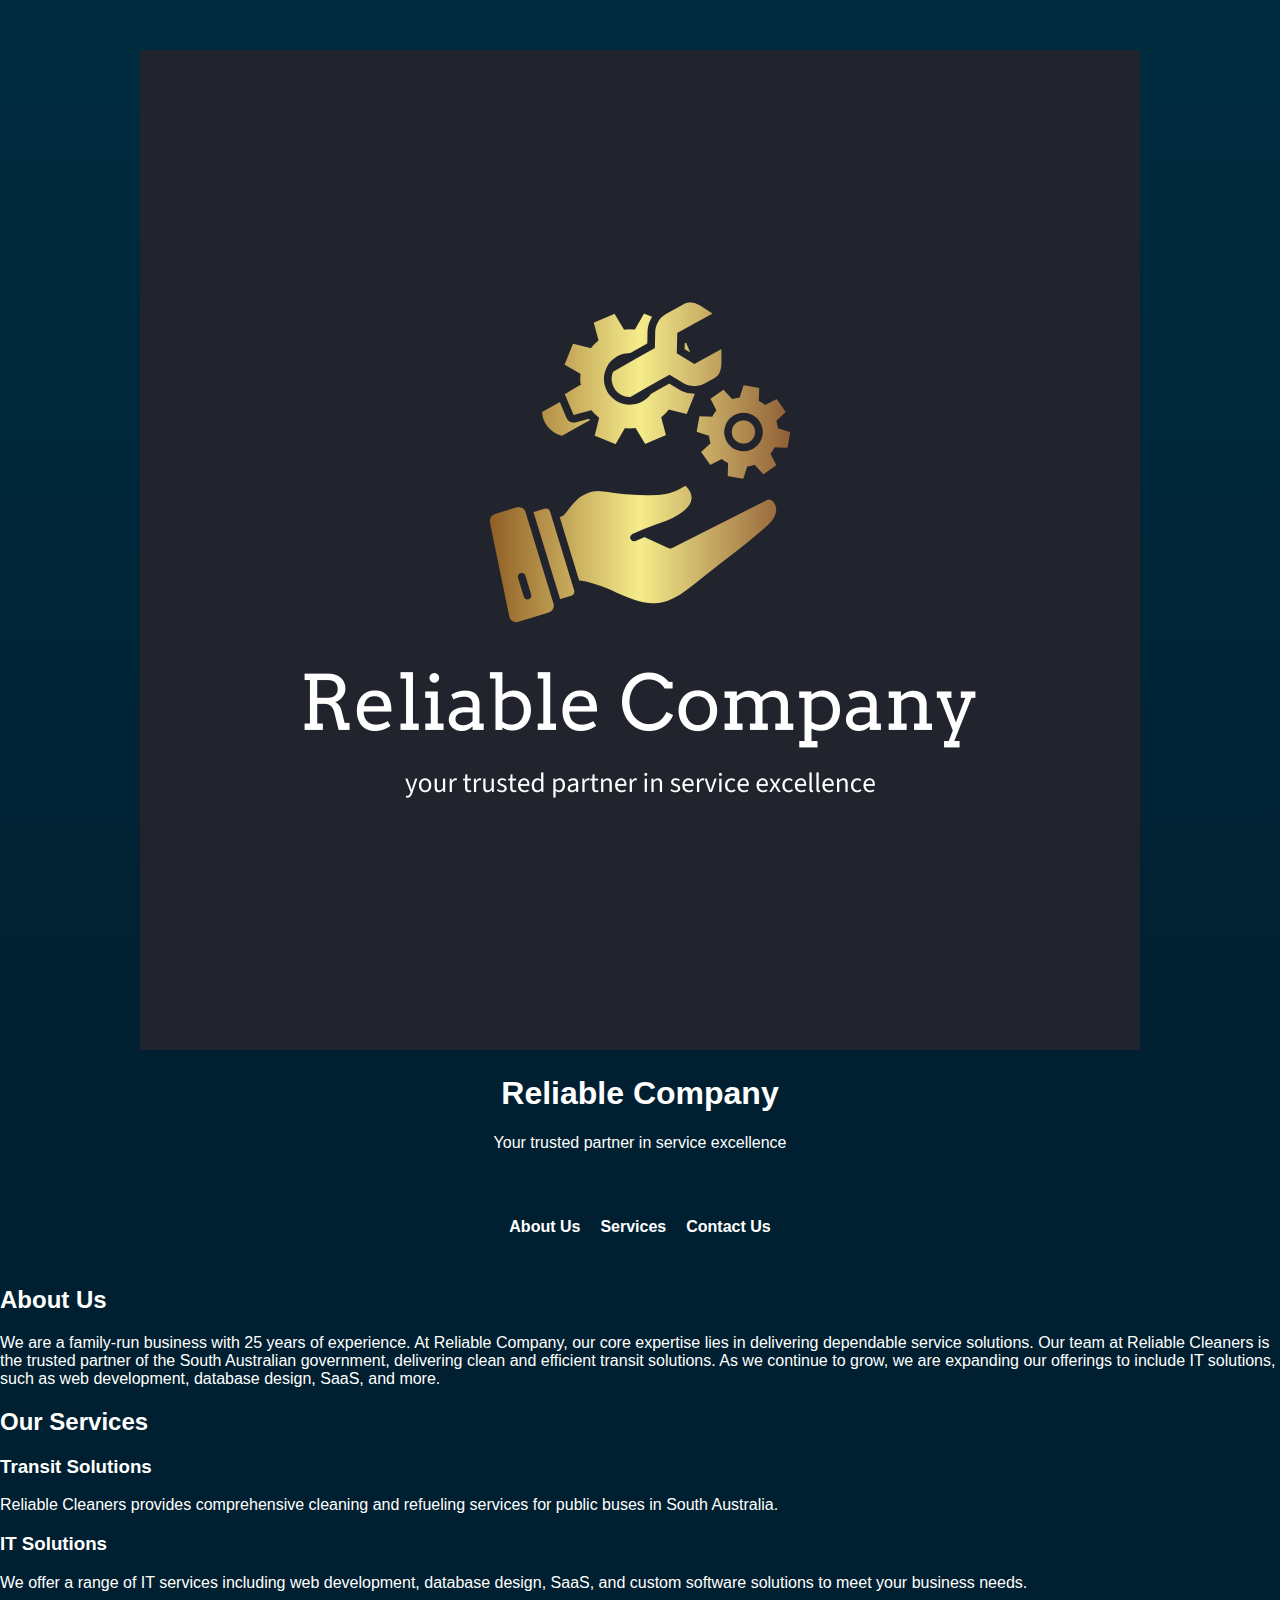
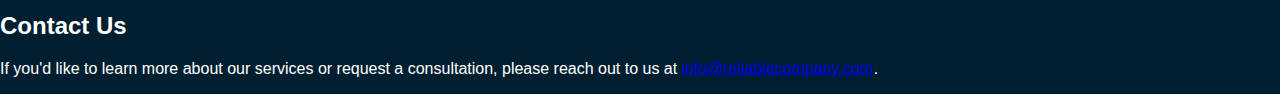
==== index.html @ d59d7393 "Initial commit" ====
<!DOCTYPE html>
<html lang="en">
<head>
    <meta charset="UTF-8">
    <meta name="viewport" content="width=device-width, initial-scale=1.0">
    <title>Reliable Company</title>
    <link rel="stylesheet" href="style.css">
</head>
<body>
    <header>
        <div class="container">
            <img src="assets/logo.png" alt="Reliable Company Logo" class="logo">
            <h1>Reliable Company</h1>
            <p>Your trusted partner in service excellence</p>
        </div>
    </header>

    <nav>
        <ul>
            <li><a href="#about">About Us</a></li>
            <li><a href="#services">Services</a></li>
            <li><a href="#contact">Contact Us</a></li>
        </ul>
    </nav>

    <section id="about" class="container">
        <h2>About Us</h2>
        <p>We are a family-run business with 25 years of experience. At Reliable Company, our core expertise lies in delivering dependable service solutions. Our team at Reliable Cleaners is the trusted partner of the South Australian government, delivering clean and efficient transit solutions. As we continue to grow, we are expanding our offerings to include IT solutions, such as web development, database design, SaaS, and more.</p>
    </section>

    <section id="services" class="container">
        <h2>Our Services</h2>
        <div class="service">
            <h3>Transit Solutions</h3>
            <p>Reliable Cleaners provides comprehensive cleaning and refueling services for public buses in South Australia.</p>
        </div>
        <div class="service">
            <h3>IT Solutions</h3>
            <p>We offer a range of IT services including web development, database design, SaaS, and custom software solutions to meet your business needs.</p>
        </div>
    </section>

    <footer id="contact" class="container">
        <h2>Contact Us</h2>
        <p>If you'd like to learn more about our services or request a consultation, please reach out to us at <a href="mailto:info@reliablecompany.com">info@reliablecompany.com</a>.</p>
    </footer>

    <script src="script.js"></script>
</body>
</html>
---- style.css ----
/* General Styles */
body {
    font-family: Arial, sans-serif;
    margin: 0;
    padding: 0;
    background-color: #001F30;
    color: #ffffff;
}

header {
    text-align: center;
    padding: 50px 0;
    background: linear-gradient(to bottom, #002B3F, #001F30);
    min-height: 100vh;
    display: flex;
    flex-direction: column;
    justify-content: center;
    align-items: center;
}

/* Navigation Styles */
nav ul {
    list-style: none;
    padding: 0;
    margin: 0;
    display: flex;
    justify-content: center;
    gap: 20px;
    margin-bottom: 50px;
}

nav ul li {
    display: inline;
}

nav ul li a {
    text-decoration: none;
    color: #ffffff;
    font-weight: bold;
}

nav ul li.contact-info {
    margin-left: auto;
}

/* Hero Section */
.hero {
    max-width: 600px;
    text-align: center;
}

.hero .logo {
    width: 150px;
    margin-bottom: 20px;
}

.hero h1 {
    font-size: 2.5em;
    margin-bottom: 10px;
}

.hero .subtext {
    font-size: 1.2em;
    margin-bottom: 20px;
    color: #A7C7E7;
}

.cta-button {
    display: inline-block;
    padding: 15px 30px;
    background-color: #006D91;
    color: #ffffff;
    text-decoration: none;
    font-weight: bold;
    border-radius: 30px;
    transition: background-color 0.3s;
}

.cta-button:hover {
    background-color: #005478;
}
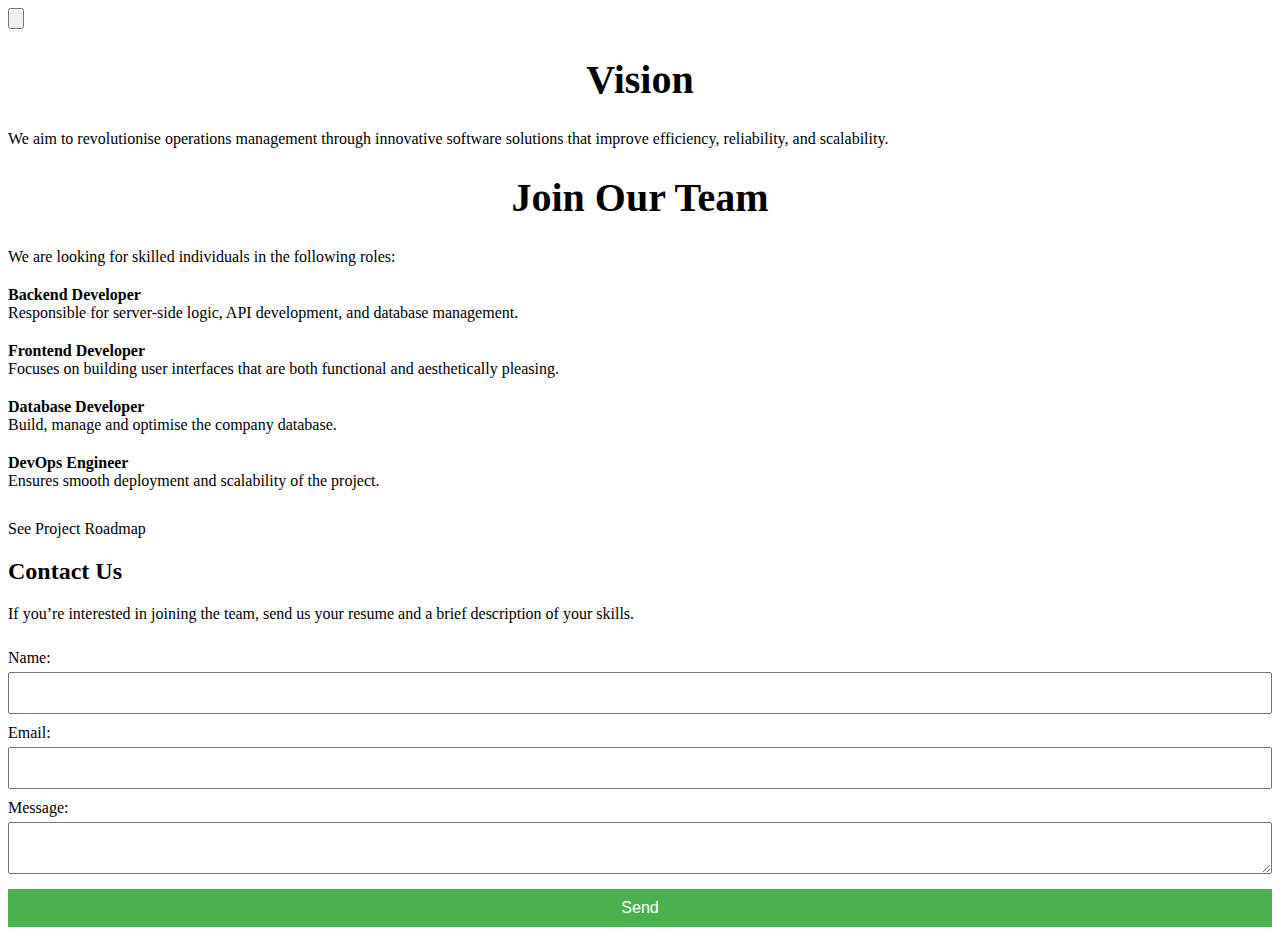
==== commit 2b009762: "Move or rename files to ensure index.html is used" ====
--- a/index.html
+++ b/index.html
@@ -1,50 +1,520 @@
 <!DOCTYPE html>
-<html lang="en">
+<html lang="en" dir="ltr">
+
 <head>
-    <meta charset="UTF-8">
-    <meta name="viewport" content="width=device-width, initial-scale=1.0">
-    <title>Reliable Company</title>
-    <link rel="stylesheet" href="style.css">
+    <meta charset="utf-8">
+    <title>Apply to Join our Team</title>
+
+    <link as="font" rel="preload" href="https://fonts.cmsfly.com/css?family=Roboto+Regular:400&amp;display=swap">
+    <link rel="stylesheet" href="https://fonts.cmsfly.com/css?family=Roboto+Regular:400&amp;display=swap">
+    <link rel="stylesheet" href="https://cdn.dorik.com/647599c57a35f100113e7750/css/index.css?v=1685428755823">
+    <link rel="stylesheet" href="https://assets.dorik.io/shared/aos.css">
+
+    <style>
+        @media screen and (max-width: 750px) and (min-width: 700px) {
+            .container {
+                width: 680px;
+            }
+
+          
+        }
+
+        .job-role {
+            margin-bottom: 20px;
+        }
+
+        .job-role-title {
+            font-weight: bold;
+        }
+
+        form {
+            display: flex;
+            flex-direction: column;
+        }
+
+        form label {
+            margin-top: 10px;
+        }
+
+        form input,
+        form textarea,
+        form button {
+            margin-top: 5px;
+            padding: 10px;
+            font-size: 1em;
+        }
+
+        form button {
+            background-color: #4CAF50;
+            color: white;
+            border: none;
+            cursor: pointer;
+            margin-top: 15px;
+        }
+
+        form button:hover {
+            background-color: #45a049;
+        }
+
+        @media screen and (max-width: 600px) {
+            form {
+                padding: 10px;
+            }
+
+            form input,
+            form textarea,
+            form button {
+                font-size: 0.9em;
+                padding: 8px;
+            }
+        }
+
+        /* Roadmap Section Styles */
+        #roadmap {
+            display: none;
+            margin-top: 40px;
+            
+        }
+
+        #roadmap h2 {
+            margin-bottom: 20px;
+           
+        }
+
+        #roadmap ol {
+            list-style: decimal inside;
+            padding-left: 0;
+        }
+
+        #roadmap li {
+            margin-bottom: 15px;
+            font-weight: 500;
+        }
+    </style>
 </head>
-<body>
-    <header>
-        <div class="container">
-            <img src="assets/logo.png" alt="Reliable Company Logo" class="logo">
-            <h1>Reliable Company</h1>
-            <p>Your trusted partner in service excellence</p>
+
+<body data-aos-easing="ease" data-aos-duration="400" data-aos-delay="0">
+    <section class="dorik-section dorik-section-s2rdbmg1 aos-init aos-animate" data-aos="fade-up" data-aos-delay="100" data-aos-duration="700">
+        <div class="">
+            <div class="container symbol--oc8qavsv-wrapper aos-init aos-animate" data-aos="fade" data-aos-duration="100">
+                <div class="symbol--oc8qavsv dorik-row-46jdtn0g flex">
+                    <div class="col-lg-1/1">
+                        <div class="column-inner dorik-column-0rwclh4a 1/1">
+                            <div class="dorik-navbar--wrapper dorik-nav-1nn8ny6h-wrapper">
+                                <div class="dorik-navbar dorik-nav-1nn8ny6h">
+                                    <div class="dorik-navbar--brand">
+                                        
+                                    </div>
+
+                                    <button aria-label="Navbar Toggle" class="dorik-navbar--toggle" data-target="#dorikNavbarCollapse">
+                                        <svg aria-hidden="true" focusable="false" data-prefix="fas" data-icon="bars" class="svg-inline--fa fa-bars fa-fw" role="img" xmlns="http://www.w3.org/2000/svg" viewBox="0 0 448 512">
+                                            <path fill="currentColor" d="M0 96C0 78.3 14.3 64 32 64H416c17.7 0 32 14.3 32 32s-14.3 32-32 32H32C14.3 128 0 113.7 0 96zM0 256c0-17.7 14.3-32 32-32H416c17.7 0 32 14.3 32 32s-14.3 32-32 32H32c-17.7 0-32-14.3-32-32zM448 416c0 17.7-14.3 32-32 32H32c-17.7 0-32-14.3-32-32s14.3-32 32-32H416c17.7 0 32 14.3 32 32z"></path>
+                                        </svg>
+                                    </button>
+                                    <div class="dorik-navbar--collapse collapse" id="dorikNavbarCollapse">
+                                        <div class="dorik-navbar--navs">
+                                            <ul class="dorik-nav--links normalize">
+                                               
+                                            </ul>
+                                            <ul class="dorik-nav--btns normalize">
+                                               
+                                            </ul>
+                                        </div>
+                                    </div>
+                                </div>
+                            </div>
+                        </div>
+                    </div>
+                </div>
+            </div>
         </div>
-    </header>
-
-    <nav>
-        <ul>
-            <li><a href="#about">About Us</a></li>
-            <li><a href="#services">Services</a></li>
-            <li><a href="#contact">Contact Us</a></li>
-        </ul>
-    </nav>
-
-    <section id="about" class="container">
-        <h2>About Us</h2>
-        <p>We are a family-run business with 25 years of experience. At Reliable Company, our core expertise lies in delivering dependable service solutions. Our team at Reliable Cleaners is the trusted partner of the South Australian government, delivering clean and efficient transit solutions. As we continue to grow, we are expanding our offerings to include IT solutions, such as web development, database design, SaaS, and more.</p>
-    </section>
-
-    <section id="services" class="container">
-        <h2>Our Services</h2>
-        <div class="service">
-            <h3>Transit Solutions</h3>
-            <p>Reliable Cleaners provides comprehensive cleaning and refueling services for public buses in South Australia.</p>
+
+        <!-- Main Section -->
+        <div class="">
+            <div class="container dorik-row-bljm3ot8-wrapper aos-init aos-animate" data-aos="fade-up" data-aos-delay="100" data-aos-duration="500">
+                <div class="dorik-row-bljm3ot8 flex">
+                    <div class="col-lg-3/4 col-md-7/8">
+                        <div class="column-inner dorik-column-miof19lq 3/4">
+                            <div class="dorik-iconText-hjkv3ezm-wrapper">
+                                <div class="dorik-iconText-hjkv3ezm">
+                                    <span>
+                                   
+                                            </svg>
+                                        </span>
+                                    </span>
+                                </div>
+                            </div>
+                            <div class="dorik-wrapper dorik-heading-pk31x295-wrapper">
+                                <h1 class="dorik-heading dorik-heading-pk31x295">
+                                    <span>Vision</span>
+                                </h1>
+                                <style>
+                                    .dorik-heading-pk31x295 {
+                                        font-size: 2.5em; /* Adjust to fit the text on one line */
+                                        text-align: center;
+                                        white-space: nowrap; /* Ensure the text doesn't wrap */
+                                    }
+                                </style>
+                            </div>
+                            <div class="dorik-text dorik-text-xn44adjw">
+                                <p>We aim to revolutionise operations management through innovative software solutions that improve efficiency, reliability, and scalability.</p>
+                            </div>
+                           
+                        </div>
+                    </div>
+                </div>
+            </div>
         </div>
-        <div class="service">
-            <h3>IT Solutions</h3>
-            <p>We offer a range of IT services including web development, database design, SaaS, and custom software solutions to meet your business needs.</p>
-        </div>
-    </section>
-
-    <footer id="contact" class="container">
-        <h2>Contact Us</h2>
-        <p>If you'd like to learn more about our services or request a consultation, please reach out to us at <a href="mailto:info@reliablecompany.com">info@reliablecompany.com</a>.</p>
-    </footer>
-
-    <script src="script.js"></script>
+
+        <!-- Features Section -->
+        <section class="dorik-section dorik-section-xj9nw3rv" id="features">
+            <div class="">
+                <div class="container dorik-row-jh3gev2c-wrapper aos-init" data-aos="fade-up" data-aos-delay="100">
+                    <div class="dorik-row-jh3gev2c flex">
+                        <div class="col-lg-1/3">
+                            <div class="column-inner dorik-column-258aedrb 1/3">
+                                <div class="dorik-wrapper dorik-heading-pc4oqt1g-wrapper">
+                                    <h2 class="dorik-heading dorik-heading-pc4oqt1g"></h2>
+                                </div>
+                                <div class="dorik-wrapper dorik-heading-5l1nlhxn-wrapper">
+                                    <h1 class="dorik-heading dorik-heading-pk31x295">
+                                        <span>Join Our Team</span>
+                                    </h1>
+                                    
+                                    <style>
+                                        .dorik-heading-5l1nlhxn {
+                                            font-size: 2em; /* Adjust to fit the text on one line */
+                                            text-align: center;
+                                            white-space: nowrap; /* Ensure the text doesn't wrap */
+                                        }
+                                    </style>
+                                </div>
+                            </div>
+                        </div>
+                        <div class="col-lg-3/4">
+                            <div class="column-inner dorik-column-koawcbhc 3/4">
+                                <div class="dorik-text dorik-text-kp01224n">
+                                    <p style="margin-bottom: 20px;">We are looking for skilled individuals in the following roles:</p>
+
+                                    <div class="job-role">
+                                        <div class="job-role-title">Backend Developer</div>
+                                        <div class="job-role-description">Responsible for server-side logic, API development, and database management.</div>
+                                    </div>
+                                    <div class="job-role">
+                                        <div class="job-role-title">Frontend Developer</div>
+                                        <div class="job-role-description">Focuses on building user interfaces that are both functional and aesthetically pleasing.</div>
+                                    </div>
+                                    <div class="job-role">
+                                        <div class="job-role-title">Database Developer</div>
+                                        <div class="job-role-description">Build, manage and optimise the company database.</div>
+                                    </div>
+                                    <div class="job-role">
+                                        <div class="job-role-title">DevOps Engineer</div>
+                                        <div class="job-role-description">Ensures smooth deployment and scalability of the project.</div>
+                                    </div>
+                                    <div class="dorik-button-n4w0gelw-wrapper el-ib" style="margin-top: 30px;">
+                                        <p class="dorik-btn dorik-button-n4w0gelw" href="javascript:void(0);">See Project Roadmap</p>
+                                    </div>
+                                </div>
+                                </div>
+                            </div>
+                        </div>
+                    </div>
+                </div>
+            </div>
+        </section>
+
+        <!-- Roadmap Section -->
+        <section id="roadmap">
+            <div class="container">
+                <h2>Project Roadmap</h2>
+                <ol>
+                    <li>
+                        <strong><a href="javascript:void(0);" onclick="toggleDropdown('requirementsDropdown');">Define Requirements</a></strong>
+                        <div id="requirementsDropdown" style="display: none; margin-top: 10px;">
+                            <h3>Identify Key Features</h3>
+                            <ul>
+                                <li>
+                                    <strong>Bus Tracking</strong>
+                                    <p>Description: Track which buses have been cleaned and refuelled. This includes logging bus numbers, times, and services performed.</p>
+                                    <p>Key Functions:</p>
+                                    <ul>
+                                        <li>Input and store bus numbers as they enter the depot.</li>
+                                        <li>Log cleaning/refuelling tasks with timestamps.</li>
+                                        <li>Track the completion status of each bus.</li>
+                                    </ul>
+                                </li>
+                                <li>
+                                    <strong>Invoicing System</strong>
+                                    <p>Description: Automate the generation of invoices based on completed services (e.g., number of buses cleaned/refueled) at the end of each week.</p>
+                                    <p>Key Functions:</p>
+                                    <ul>
+                                        <li>Calculate total income based on services provided.</li>
+                                        <li>Generate and format invoices (PDF or email).</li>
+                                        <li>Maintain records of invoices sent and payments received.</li>
+                                    </ul>
+                                </li>
+                                <!-- Add other sections similarly -->
+                            </ul>
+                        </div>
+                    </li>
+                    <li>
+                        <strong><a href="javascript:void(0);" onclick="toggleDropdown('architectureDropdown');">Plan the Architecture</a></strong>
+                        <div id="architectureDropdown" style="display: none; margin-top: 10px;">
+                            <h3>Choose the Tech Stack</h3>
+                            <ul>
+                                <li>
+                                    <strong>Frontend</strong>
+                                    <p>Technology: React.js</p>
+                                    <p><strong>Reasoning:</strong> React.js is a powerful and popular JavaScript library for building user interfaces, especially single-page applications. React makes it easier to create interactive UIs by breaking them down into reusable components.</p>
+                                    <p><strong>Additional Tools:</strong></p>
+                                    <ul>
+                                        <li>CSS Framework: Tailwind CSS or Bootstrap for responsive and modern UI design.</li>
+                                        
+                                    </ul>
+                                </li>
+                                <li>
+                                    <strong>Backend</strong>
+                                    <p>Technology: Django (Python)</p>
+                                    <p><strong>Reasoning:</strong> Django is a high-level Python web framework that encourages rapid development and clean, pragmatic design.  It includes a lot of built-in features that make it easier to set up the server, handle user accounts and manage the data.</p>
+                                    <p><strong>Alternative:</strong> Flask (Python) if a more lightweight framework is preferred, though Django's built-in features make it more suitable for this project.</p>
+                                    <p><strong>Additional Tools:</strong></p>
+                                    <ul>
+                                        <li>REST API: Django REST Framework (DRF) for building robust and scalable APIs.</li>
+                                        <li>Authentication: JWT (JSON Web Tokens) for secure user authentication.</li>
+                                    </ul>
+                                </li>
+                                <li>
+                                    <strong>Database</strong>
+                                    <p>Technology: PostgreSQL</p>
+                                    <p><strong>Reasoning:</strong> PostgreSQL is a powerful, open-source relational database system known for its reliability, robustness, and performance. It supports advanced data types and indexing, making it suitable for handling complex queries and large datasets.</p>
+                                    <p><strong>Database ORM:</strong> Django's built-in ORM will be used for interacting with the database, allowing for easy database management through Python code.</p>
+                                </li>
+                            </ul>
+                        </div>
+                    </li>
+              
+                    <li><strong>Set Up Development Environment:</strong> Install development tools, create repositories, and initialize project structures.</li>
+                    <li><strong>Develop the MVP:</strong> Focus on core features, develop iteratively, and incorporate early user feedback.</li>
+                    <li><strong>Backend & Database:</strong> Build APIs, implement the database, and ensure security with user authentication.</li>
+                    <li><strong>Frontend Development:</strong> Design the UI, integrate with backend APIs, and ensure responsiveness across devices.</li>
+                   
+                    <li><strong>Deployment:</strong> Choose a hosting platform, set up CI/CD, and launch the MVP for real-world use.</li>
+                    <li><strong>Feedback & Iteration:</strong> Monitor usage, gather feedback, and plan for future updates and improvements.</li>
+                   
+                    <li><strong>Future Planning:</strong> Scale and customise the system based on client needs, and explore new features like API integrations and mobile apps.</li>
+                </ol>
+            </div>
+        </section>
+
+        <!-- Contact Us Section -->
+        <section id="contact">
+            <div class="container">
+                <h2>Contact Us</h2>
+                <p>If you’re interested in joining the team, send us your resume and a brief description of your skills.</p>
+                <form>
+                    <label for="name">Name:</label>
+                    <input type="text" id="name" name="name" required>
+                    <label for="email">Email:</label>
+                    <input type="email" id="email" name="email" required>
+                    <label for="message">Message:</label>
+                    <textarea id="message" name="message" required></textarea>
+                    <button type="submit">Send</button>
+                </form>
+            </div>
+        </section>
+
+        <script>
+            window.DORIK_PROJECT_ID = "647599c57a35f100113e7750";
+        </script>
+
+<script>
+    function toggleDropdown(id) {
+        var dropdown = document.getElementById(id);
+        if (dropdown.style.display === "none") {
+            dropdown.style.display = "block";
+        } else {
+            dropdown.style.display = "none";
+        }
+    }
+</script>
+
+        <script>
+            (function popupButton() {
+                const popupLinks = document.querySelectorAll(`.popup-btn`);
+                popupLinks.forEach(element => {
+                    let popupId = element.getAttribute('href');
+                    popupId = popupId.startsWith('#') ? popupId.substring(1) : popupId;
+                    element.addEventListener('click', () => {
+                        if (!popupId) return;
+                        let popupRow = document.getElementById(popupId);
+                        let closeBtn = document.querySelector(`.close-btn-${popupId}`);
+                        let popupOverlayEl = popupRow?.parentElement;
+                        popupOverlayEl?.classList.add(`row-${popupId}-overlay`);
+                        popupRow?.classList.add(`modal-${popupId}-visible`);
+                        closeBtn?.classList.add('btn-visible');
+                    });
+                });
+            })();
+        </script>
+        <script>
+            (function renderPopupModal({ exitIntentPopup = {}, onloadPopup = {}, EXIT_INTENT, ONLOAD }) {
+                const modalVisibility = popupId => {
+                    let popupRow = document.getElementById(popupId);
+                    let closeBtn = document.querySelector(`.close-btn-${popupId}`);
+                    let popupOverlayEl = popupRow?.parentElement;
+                    popupOverlayEl?.classList.add(`row-${popupId}-overlay`);
+                    popupRow?.classList.add(`modal-${popupId}-visible`);
+                    closeBtn?.classList.add('btn-visible');
+                };
+
+                document.addEventListener('mouseleave', () => {
+                    let interactiveModal = localStorage.getItem(`${EXIT_INTENT}-${exitIntentPopup.id}-${exitIntentPopup.suffixId}`);
+                    if (exitIntentPopup.id && !interactiveModal) {
+                        modalVisibility(exitIntentPopup.id);
+                    }
+                });
+
+                window.addEventListener('load', () => {
+                    let onloadModal = localStorage.getItem(`${ONLOAD}-${onloadPopup.id}-${onloadPopup.suffixId}`);
+                    if (onloadPopup.id && !onloadModal) {
+                        modalVisibility(onloadPopup.id);
+                    }
+                });
+            })({
+                EXIT_INTENT: "EXIT_INTENT",
+                ONLOAD: "ONLOAD",
+                exitIntentPopup: undefined,
+                onloadPopup: undefined
+            });
+        </script>
+        <script src="https://cdn.dorik.com/common/jquery-3.5.1.min.js"></script>
+        <script src="https://assets.dorik.io/shared/aos.js"></script>
+        <script type="text/javascript">
+            ; (function () {
+                var navbar = $(".dorik-nav-1nn8ny6h");
+                var navbarCollapse = $(".dorik-navbar--collapse");
+                (function ($, navbar, navbarCollapse) {
+                    $(document).on("click", "a", function (e) {
+                        var a = event.target.closest("a");
+                        var hash = a.hash;
+                        var stickyNav = $(".sticky-nav");
+                        if (hash) {
+                            var baseHref = a.href.match(/(^https?:.+)#/);
+                            var baseURI = a.baseURI.match(/(^https?:.+)#?/);
+                            baseHref = baseHref && baseHref[1];
+                            baseURI = baseURI && baseURI.includes(baseHref);
+                            if (baseHref && baseURI && baseURI.includes(baseHref)) {
+                                e.preventDefault();
+                                const section = $(hash).offset();
+                                if (!section) return;
+                                var collapsedHeight = navbarCollapse[0]?.clientHeight || 0;
+                                var navbarHeight = navbar[0].clientHeight - collapsedHeight;
+                                var scrollTop = section.top;
+                                if (stickyNav.length) {
+                                    scrollTop = scrollTop - navbarHeight;
+                                } else {
+                                    scrollTop = scrollTop - collapsedHeight;
+                                }
+                                var options = {
+                                    easing: "linear",
+                                };
+                                $("html, body").animate({
+                                    scrollTop: scrollTop,
+                                }, options);
+                            }
+                        }
+                    });
+                })($, navbar, navbarCollapse);
+            })();
+
+            ; (function () {
+                var navbar = document.querySelector(".dorik-nav-1nn8ny6h");
+                (function toggleNav(el) {
+                    const toggleBtn = el.querySelector(".dorik-navbar--toggle");
+                    const navlist = toggleBtn.nextElementSibling;
+                    const isMobileView = window.innerWidth < 768;
+                    toggleBtn &&
+                        toggleBtn.addEventListener("click", function (e) {
+                            const hasShow = navlist?.classList.contains("show");
+                            if (!hasShow) {
+                                expend(navlist);
+                            } else {
+                                collapse(navlist);
+                            }
+                        });
+                    navlist.addEventListener("click", function (e) {
+                        if (e.target.closest("a") && !e.target.closest(".is-dropdown")) {
+                            isMobileView && collapse(navlist);
+                        } else {
+                            var linkValue = e.target.closest("a").href;
+                            if (linkValue.startsWith("#")) {
+                                e.preventDefault();
+                            }
+                            const dropdownlist = e.target.parentNode?.nextElementSibling;
+                            const hasShow = dropdownlist?.classList.contains("show");
+
+                            if (hasShow) {
+                                collapse(dropdownlist);
+                            } else {
+                                expend(dropdownlist);
+                            }
+                        }
+                    });
+
+                    let dropdownItems = document.querySelectorAll(".dorik-nav--dropdown");
+                    dropdownItems.forEach((item) => {
+                        item?.addEventListener("click", () => {
+                            collapse(navlist);
+                            collapse(item);
+                        });
+                    });
+
+                    function expend(navlist) {
+                        if (!navlist) return;
+                        navlist.classList.add("show");
+                        const height = navlist.clientHeight + "px";
+                        isMobileView && navlist.classList.add("collapsing");
+                        setTimeout(() => {
+                            navlist.style.height = height;
+                        }, 0);
+                        setTimeout(() => {
+                            navlist.style.height = null;
+                            navlist.classList.remove("collapsing");
+                        }, 350);
+                    }
+
+                    function collapse(navlist) {
+                        if (!navlist) return;
+                        navlist.style.height = navlist.clientHeight + "px";
+                        isMobileView && navlist.classList.add("collapsing");
+                        setTimeout(() => {
+                            navlist.style.height = null;
+                        }, 0);
+                        setTimeout(() => {
+                            navlist.classList.remove("show");
+                            navlist.classList.remove("collapsing");
+                        }, 350);
+                    }
+                })(navbar);
+            })();
+
+            ; (function () {
+                const interval = setInterval(() => {
+                    if (window.AOS?.init) {
+                        clearInterval(interval)
+                        window.AOS.init({ disable: "mobile" });
+                    }
+                }, 500);
+            }())
+
+            ;(function() {
+                document.querySelector('.dorik-button-n4w0gelw').addEventListener('click', function () {
+                    document.getElementById('roadmap').style.display = 'block';
+                    document.getElementById('roadmap').scrollIntoView({ behavior: 'smooth' });
+                });
+            })();
+        </script>
 </body>
+
 </html>
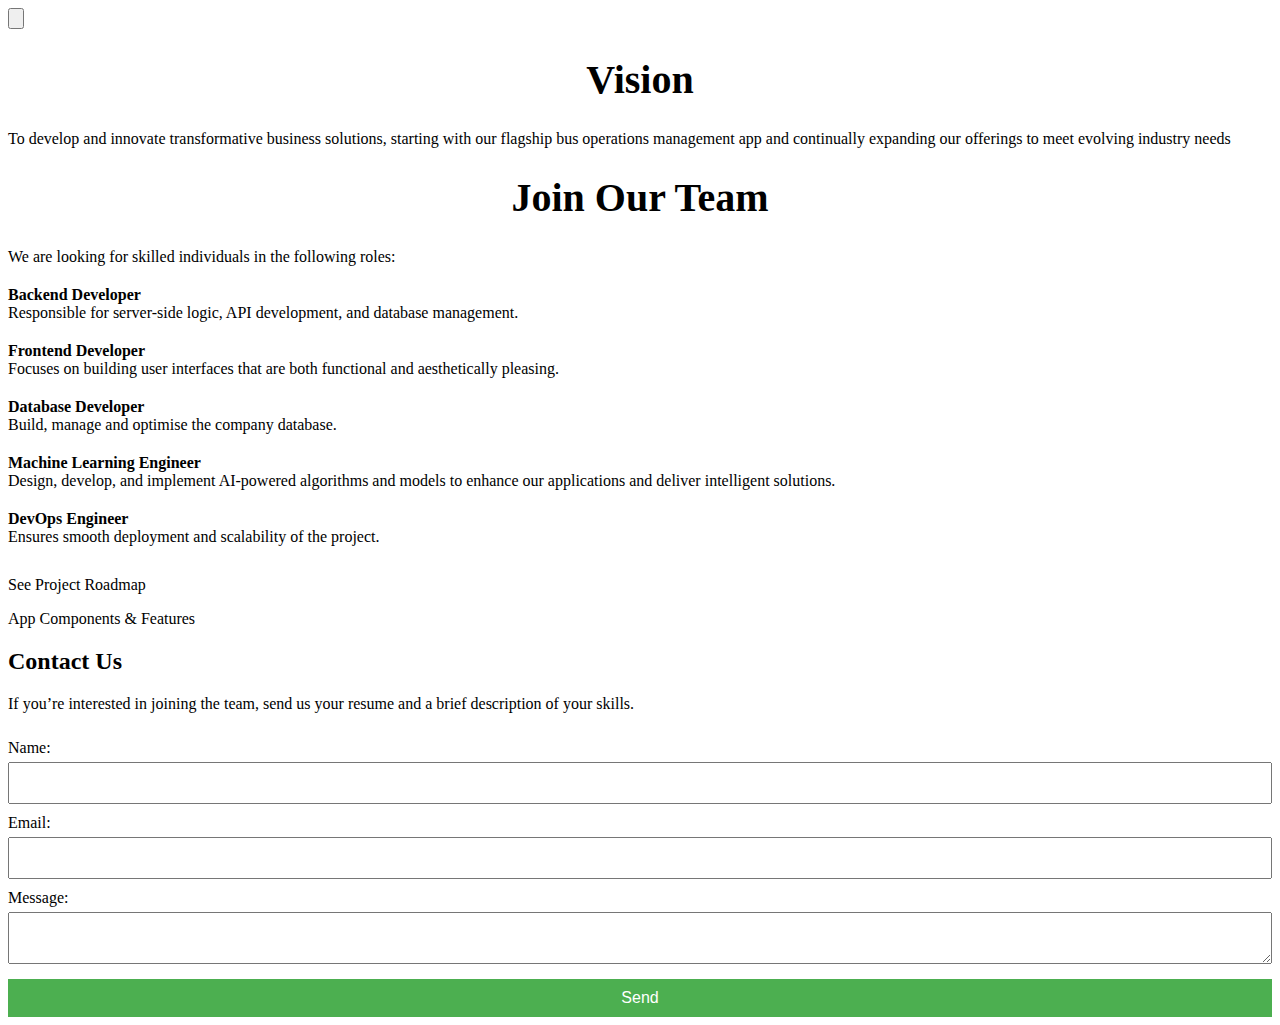
==== commit 05d1bb7f: "Move or rename files to ensure index.html is used" ====
--- a/index.html
+++ b/index.html
@@ -15,8 +15,6 @@
             .container {
                 width: 680px;
             }
-
-          
         }
 
         .job-role {
@@ -73,12 +71,10 @@
         #roadmap {
             display: none;
             margin-top: 40px;
-            
         }
 
         #roadmap h2 {
             margin-bottom: 20px;
-           
         }
 
         #roadmap ol {
@@ -90,8 +86,29 @@
             margin-bottom: 15px;
             font-weight: 500;
         }
+
+        /* SaaS Features Section Styles */
+        #saas-features-section {
+            display: none;
+            margin-top: 40px;
+        }
+
+        #saas-features-section h2 {
+            margin-bottom: 20px;
+        }
+
+        #saas-features-section ul {
+            list-style: disc inside;
+            padding-left: 0;
+        }
+
+        #saas-features-section li {
+            margin-bottom: 15px;
+            font-weight: 500;
+        }
     </style>
 </head>
+
 
 <body data-aos-easing="ease" data-aos-duration="400" data-aos-delay="0">
     <section class="dorik-section dorik-section-s2rdbmg1 aos-init aos-animate" data-aos="fade-up" data-aos-delay="100" data-aos-duration="700">
@@ -103,7 +120,6 @@
                             <div class="dorik-navbar--wrapper dorik-nav-1nn8ny6h-wrapper">
                                 <div class="dorik-navbar dorik-nav-1nn8ny6h">
                                     <div class="dorik-navbar--brand">
-                                        
                                     </div>
 
                                     <button aria-label="Navbar Toggle" class="dorik-navbar--toggle" data-target="#dorikNavbarCollapse">
@@ -114,10 +130,8 @@
                                     <div class="dorik-navbar--collapse collapse" id="dorikNavbarCollapse">
                                         <div class="dorik-navbar--navs">
                                             <ul class="dorik-nav--links normalize">
-                                               
                                             </ul>
                                             <ul class="dorik-nav--btns normalize">
-                                               
                                             </ul>
                                         </div>
                                     </div>
@@ -138,9 +152,6 @@
                             <div class="dorik-iconText-hjkv3ezm-wrapper">
                                 <div class="dorik-iconText-hjkv3ezm">
                                     <span>
-                                   
-                                            </svg>
-                                        </span>
                                     </span>
                                 </div>
                             </div>
@@ -150,16 +161,15 @@
                                 </h1>
                                 <style>
                                     .dorik-heading-pk31x295 {
-                                        font-size: 2.5em; /* Adjust to fit the text on one line */
+                                        font-size: 2.5em;
                                         text-align: center;
-                                        white-space: nowrap; /* Ensure the text doesn't wrap */
+                                        white-space: nowrap;
                                     }
                                 </style>
                             </div>
                             <div class="dorik-text dorik-text-xn44adjw">
-                                <p>We aim to revolutionise operations management through innovative software solutions that improve efficiency, reliability, and scalability.</p>
+                                <p>To develop and innovate transformative business solutions, starting with our flagship bus operations management app and continually expanding our offerings to meet evolving industry needs</p>
                             </div>
-                           
                         </div>
                     </div>
                 </div>
@@ -180,12 +190,12 @@
                                     <h1 class="dorik-heading dorik-heading-pk31x295">
                                         <span>Join Our Team</span>
                                     </h1>
-                                    
+
                                     <style>
                                         .dorik-heading-5l1nlhxn {
-                                            font-size: 2em; /* Adjust to fit the text on one line */
+                                            font-size: 2em;
                                             text-align: center;
-                                            white-space: nowrap; /* Ensure the text doesn't wrap */
+                                            white-space: nowrap;
                                         }
                                     </style>
                                 </div>
@@ -209,13 +219,18 @@
                                         <div class="job-role-description">Build, manage and optimise the company database.</div>
                                     </div>
                                     <div class="job-role">
+                                        <div class="job-role-title">Machine Learning Engineer</div>
+                                        <div class="job-role-description">Design, develop, and implement AI-powered algorithms and models to enhance our applications and deliver intelligent solutions.</div>
+                                    </div>
+                                    
+                                    <div class="job-role">
                                         <div class="job-role-title">DevOps Engineer</div>
                                         <div class="job-role-description">Ensures smooth deployment and scalability of the project.</div>
                                     </div>
                                     <div class="dorik-button-n4w0gelw-wrapper el-ib" style="margin-top: 30px;">
-                                        <p class="dorik-btn dorik-button-n4w0gelw" href="javascript:void(0);">See Project Roadmap</p>
-                                    </div>
-                                </div>
+                                        <p class="dorik-btn dorik-button-n4w0gelw" href="javascript:void(0);" onclick="toggleSection('roadmap');">See Project Roadmap</p>
+                                        <p class="dorik-btn dorik-button-n4w0gelw" href="javascript:void(0);" onclick="toggleSection('saas-features-section');">App Components & Features</p>
+                                    </div>
                                 </div>
                             </div>
                         </div>
@@ -223,6 +238,61 @@
                 </div>
             </div>
         </section>
+
+      
+       <!-- SaaS Features Section -->
+<section id="saas-features-section">
+    <div class="container">
+        <h2>Bus Operations App Components & Features</h2>
+        <ul>
+            <li style="font-size: 1.2em; margin-top: 15px; border-bottom: 2px solid #4CAF50; padding-bottom: 5px;"><strong>User Interface (UI):</strong></li>
+            <ul>
+                <li><strong>Employee Dashboard:</strong> For bus cleaners and refillers to log bus numbers, report incidents, and view their tasks.</li>
+                <li><strong>Admin Dashboard:</strong> For supervisors or admins to view overall statistics, generate reports, and manage operations.</li>
+            </ul>
+            
+            
+            <li style="font-size: 1.2em; margin-top: 15px; border-bottom: 2px solid #4CAF50; padding-bottom: 5px;"><strong>Live Bus Tracking:</strong></li>
+            <ul>
+                <li><strong>Real-Time Bus Tracking API:</strong> Enables workers to track the live location of buses, allowing them to plan their tasks more effectively and reduce downtime by minimizing waiting periods.</li>
+            </ul>
+                
+            </ul>
+            <li style="font-size: 1.2em; margin-top: 15px; border-bottom: 2px solid #4CAF50; padding-bottom: 5px;"><strong>Data Logging and Entry:</strong></li>
+            <ul>
+                <li><strong>Bus Log Form:</strong> Employees enter bus numbers and details of each cleaning or refueling operation.</li>
+                <li><strong>Incident Reporting Form:</strong> To report any issues or incidents encountered during operations.</li>
+            </ul>
+            <li style="font-size: 1.2em; margin-top: 15px; border-bottom: 2px solid #4CAF50; padding-bottom: 5px;"><strong>Database:</strong></li>
+            <ul>
+                <li><strong>Bus Operations Database:</strong> To store records of cleaned/refueled buses, incidents, and other operational data.</li>
+                <li><strong>Employee Management:</strong> To track employee details, wages, and work logs.</li>
+            </ul>
+            <li style="font-size: 1.2em; margin-top: 15px; border-bottom: 2px solid #4CAF50; padding-bottom: 5px;"><strong>Automation and Reporting:</strong></li>
+            <ul>
+                <li><strong>Invoicing Automation:</strong> Calculate amounts to invoice based on the number of buses cleaned/refueled and employee work logs.</li>
+                <li><strong>Operational Reports:</strong> Generate reports on the number of buses cleaned/refueled, incident logs, and other metrics.</li>
+            </ul>
+            <li style="font-size: 1.2em; margin-top: 15px; border-bottom: 2px solid #4CAF50; padding-bottom: 5px;"><strong>Integration:</strong></li>
+            <ul>
+                <li><strong>Finance Department Integration:</strong> To automatically transfer data for invoicing and payroll.</li>
+                <li><strong>Data Export:</strong> Ability to export data for further analysis or integration with other systems.</li>
+            </ul>
+            
+            <li style="font-size: 1.2em; margin-top: 15px; border-bottom: 2px solid #4CAF50; padding-bottom: 5px;"><strong>Technologies and Tools:</strong></li>
+            <ul>
+                <li><strong>Frontend:</strong> Technology: React.js for a dynamic and responsive UI. UI Framework: Tailwind CSS or Bootstrap for modern design.</li>
+                <li><strong>Backend:</strong> Technology: Django (Python) for a robust backend with built-in admin features. API Framework: Django REST Framework for handling API requests. Authentication: JWT for secure user authentication.</li>
+                <li><strong>Database:</strong> Technology: PostgreSQL for reliable data storage. ORM: Django’s built-in ORM for easy database management through Python.</li>
+                <li><strong>Deployment:</strong> Hosting: GitHub Pages for a static frontend, or services like Heroku or AWS for dynamic backend deployment.</li>
+                <li><strong>Automation Tools:</strong> Task Automation: Use cron jobs or scheduled tasks to automate data processing and report generation.</li>
+            </ul>
+        </ul>
+        
+    </div>
+</section>
+
+    
 
         <!-- Roadmap Section -->
         <section id="roadmap">
@@ -270,13 +340,12 @@
                                     <p><strong>Additional Tools:</strong></p>
                                     <ul>
                                         <li>CSS Framework: Tailwind CSS or Bootstrap for responsive and modern UI design.</li>
-                                        
                                     </ul>
                                 </li>
                                 <li>
                                     <strong>Backend</strong>
                                     <p>Technology: Django (Python)</p>
-                                    <p><strong>Reasoning:</strong> Django is a high-level Python web framework that encourages rapid development and clean, pragmatic design.  It includes a lot of built-in features that make it easier to set up the server, handle user accounts and manage the data.</p>
+                                    <p><strong>Reasoning:</strong> Django is a high-level Python web framework that encourages rapid development and clean, pragmatic design. It includes a lot of built-in features that make it easier to set up the server, handle user accounts and manage the data.</p>
                                     <p><strong>Alternative:</strong> Flask (Python) if a more lightweight framework is preferred, though Django's built-in features make it more suitable for this project.</p>
                                     <p><strong>Additional Tools:</strong></p>
                                     <ul>
@@ -293,15 +362,15 @@
                             </ul>
                         </div>
                     </li>
-              
+
                     <li><strong>Set Up Development Environment:</strong> Install development tools, create repositories, and initialize project structures.</li>
                     <li><strong>Develop the MVP:</strong> Focus on core features, develop iteratively, and incorporate early user feedback.</li>
                     <li><strong>Backend & Database:</strong> Build APIs, implement the database, and ensure security with user authentication.</li>
                     <li><strong>Frontend Development:</strong> Design the UI, integrate with backend APIs, and ensure responsiveness across devices.</li>
-                   
-                    <li><strong>Deployment:</strong> Choose a hosting platform, set up CI/CD, and launch the MVP for real-world use.</li>
+
+                    <li><strong>Deployment:</strong> Choose a hosting platform and launch the MVP for real-world use.</li>
                     <li><strong>Feedback & Iteration:</strong> Monitor usage, gather feedback, and plan for future updates and improvements.</li>
-                   
+
                     <li><strong>Future Planning:</strong> Scale and customise the system based on client needs, and explore new features like API integrations and mobile apps.</li>
                 </ol>
             </div>
@@ -325,73 +394,30 @@
         </section>
 
         <script>
-            window.DORIK_PROJECT_ID = "647599c57a35f100113e7750";
+            function toggleDropdown(id) {
+                var dropdown = document.getElementById(id);
+                if (dropdown.style.display === "none") {
+                    dropdown.style.display = "block";
+                } else {
+                    dropdown.style.display = "none";
+                }
+            }
+
+            function toggleSection(id) {
+                var section = document.getElementById(id);
+                if (section.style.display === "none") {
+                    section.style.display = "block";
+                    section.scrollIntoView({ behavior: 'smooth' });
+                } else {
+                    section.style.display = "none";
+                }
+            }
         </script>
 
-<script>
-    function toggleDropdown(id) {
-        var dropdown = document.getElementById(id);
-        if (dropdown.style.display === "none") {
-            dropdown.style.display = "block";
-        } else {
-            dropdown.style.display = "none";
-        }
-    }
-</script>
-
-        <script>
-            (function popupButton() {
-                const popupLinks = document.querySelectorAll(`.popup-btn`);
-                popupLinks.forEach(element => {
-                    let popupId = element.getAttribute('href');
-                    popupId = popupId.startsWith('#') ? popupId.substring(1) : popupId;
-                    element.addEventListener('click', () => {
-                        if (!popupId) return;
-                        let popupRow = document.getElementById(popupId);
-                        let closeBtn = document.querySelector(`.close-btn-${popupId}`);
-                        let popupOverlayEl = popupRow?.parentElement;
-                        popupOverlayEl?.classList.add(`row-${popupId}-overlay`);
-                        popupRow?.classList.add(`modal-${popupId}-visible`);
-                        closeBtn?.classList.add('btn-visible');
-                    });
-                });
-            })();
-        </script>
-        <script>
-            (function renderPopupModal({ exitIntentPopup = {}, onloadPopup = {}, EXIT_INTENT, ONLOAD }) {
-                const modalVisibility = popupId => {
-                    let popupRow = document.getElementById(popupId);
-                    let closeBtn = document.querySelector(`.close-btn-${popupId}`);
-                    let popupOverlayEl = popupRow?.parentElement;
-                    popupOverlayEl?.classList.add(`row-${popupId}-overlay`);
-                    popupRow?.classList.add(`modal-${popupId}-visible`);
-                    closeBtn?.classList.add('btn-visible');
-                };
-
-                document.addEventListener('mouseleave', () => {
-                    let interactiveModal = localStorage.getItem(`${EXIT_INTENT}-${exitIntentPopup.id}-${exitIntentPopup.suffixId}`);
-                    if (exitIntentPopup.id && !interactiveModal) {
-                        modalVisibility(exitIntentPopup.id);
-                    }
-                });
-
-                window.addEventListener('load', () => {
-                    let onloadModal = localStorage.getItem(`${ONLOAD}-${onloadPopup.id}-${onloadPopup.suffixId}`);
-                    if (onloadPopup.id && !onloadModal) {
-                        modalVisibility(onloadPopup.id);
-                    }
-                });
-            })({
-                EXIT_INTENT: "EXIT_INTENT",
-                ONLOAD: "ONLOAD",
-                exitIntentPopup: undefined,
-                onloadPopup: undefined
-            });
-        </script>
         <script src="https://cdn.dorik.com/common/jquery-3.5.1.min.js"></script>
         <script src="https://assets.dorik.io/shared/aos.js"></script>
-        <script type="text/javascript">
-            ; (function () {
+        <script>
+            (function () {
                 var navbar = $(".dorik-nav-1nn8ny6h");
                 var navbarCollapse = $(".dorik-navbar--collapse");
                 (function ($, navbar, navbarCollapse) {
@@ -428,7 +454,7 @@
                 })($, navbar, navbarCollapse);
             })();
 
-            ; (function () {
+            (function () {
                 var navbar = document.querySelector(".dorik-nav-1nn8ny6h");
                 (function toggleNav(el) {
                     const toggleBtn = el.querySelector(".dorik-navbar--toggle");
@@ -499,7 +525,7 @@
                 })(navbar);
             })();
 
-            ; (function () {
+            (function () {
                 const interval = setInterval(() => {
                     if (window.AOS?.init) {
                         clearInterval(interval)
@@ -507,13 +533,6 @@
                     }
                 }, 500);
             }())
-
-            ;(function() {
-                document.querySelector('.dorik-button-n4w0gelw').addEventListener('click', function () {
-                    document.getElementById('roadmap').style.display = 'block';
-                    document.getElementById('roadmap').scrollIntoView({ behavior: 'smooth' });
-                });
-            })();
         </script>
 </body>
 
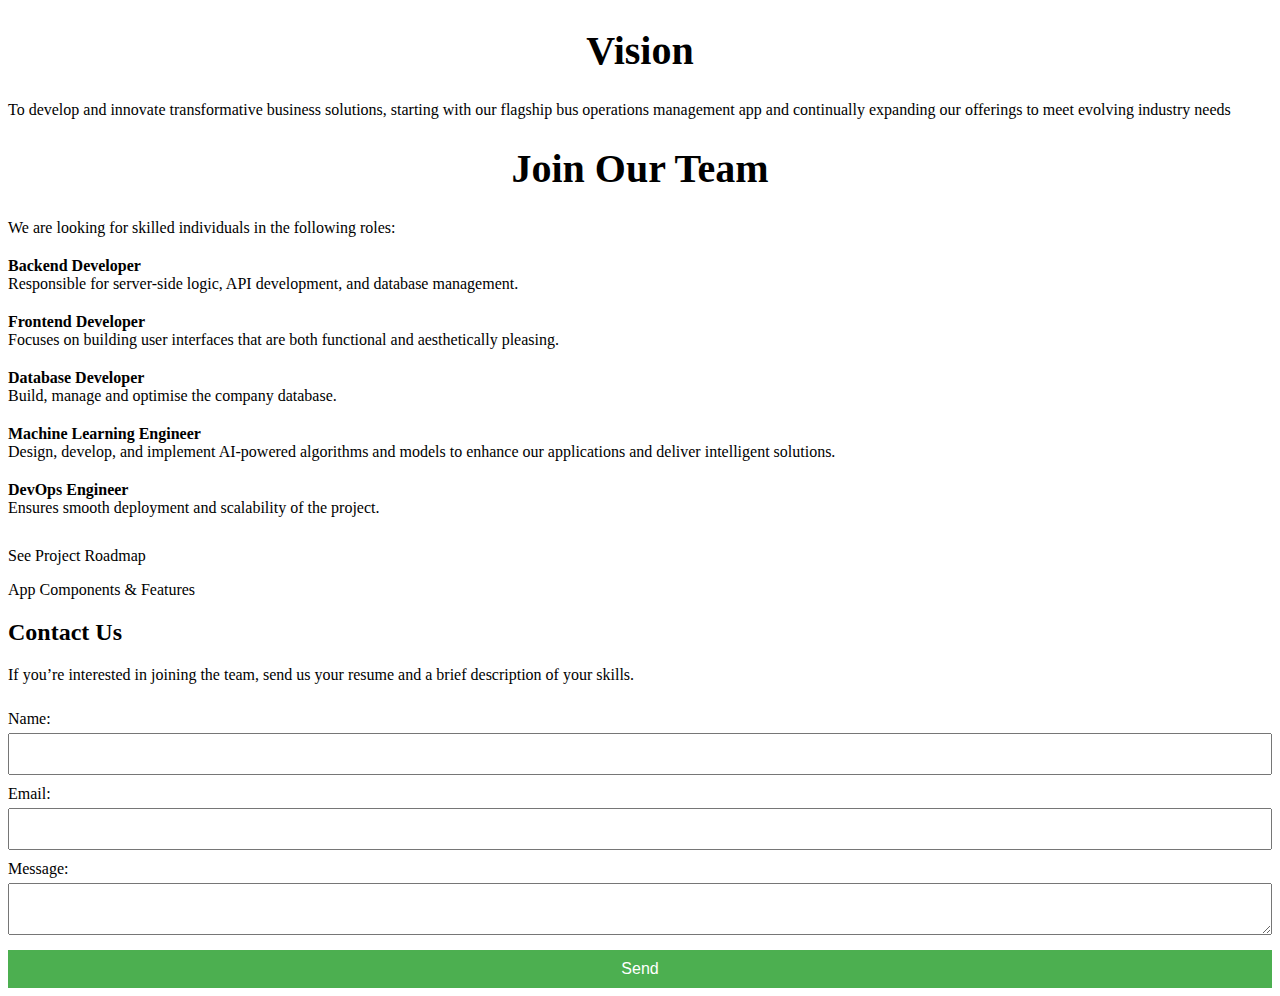
==== commit 75fcba83: "Move or rename files to ensure index.html is used" ====
--- a/index.html
+++ b/index.html
@@ -122,11 +122,8 @@
                                     <div class="dorik-navbar--brand">
                                     </div>
 
-                                    <button aria-label="Navbar Toggle" class="dorik-navbar--toggle" data-target="#dorikNavbarCollapse">
-                                        <svg aria-hidden="true" focusable="false" data-prefix="fas" data-icon="bars" class="svg-inline--fa fa-bars fa-fw" role="img" xmlns="http://www.w3.org/2000/svg" viewBox="0 0 448 512">
-                                            <path fill="currentColor" d="M0 96C0 78.3 14.3 64 32 64H416c17.7 0 32 14.3 32 32s-14.3 32-32 32H32C14.3 128 0 113.7 0 96zM0 256c0-17.7 14.3-32 32-32H416c17.7 0 32 14.3 32 32s-14.3 32-32 32H32c-17.7 0-32-14.3-32-32zM448 416c0 17.7-14.3 32-32 32H32c-17.7 0-32-14.3-32-32s14.3-32 32-32H416c17.7 0 32 14.3 32 32z"></path>
-                                        </svg>
-                                    </button>
+                                   
+                                    
                                     <div class="dorik-navbar--collapse collapse" id="dorikNavbarCollapse">
                                         <div class="dorik-navbar--navs">
                                             <ul class="dorik-nav--links normalize">
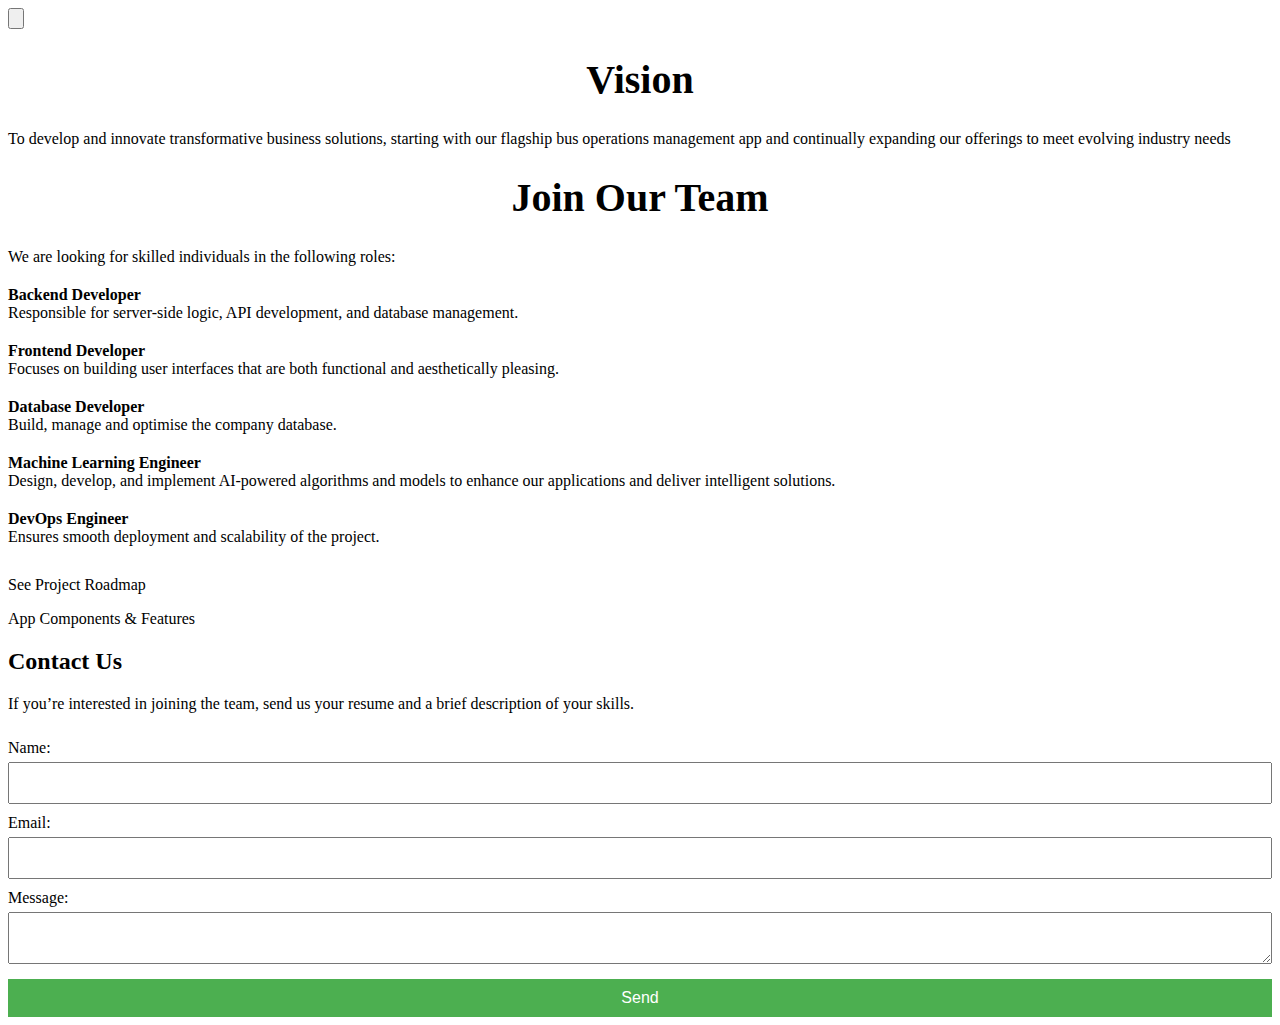
==== commit f493db0f: "Move or rename files to ensure index.html is used" ====
--- a/index.html
+++ b/index.html
@@ -122,8 +122,11 @@
                                     <div class="dorik-navbar--brand">
                                     </div>
 
-                                   
-                                    
+                                    <button aria-label="Navbar Toggle" class="dorik-navbar--toggle" data-target="#dorikNavbarCollapse">
+                                        <svg aria-hidden="true" focusable="false" data-prefix="fas" data-icon="bars" class="svg-inline--fa fa-bars fa-fw" role="img" xmlns="http://www.w3.org/2000/svg" viewBox="0 0 448 512">
+                                            <path fill="currentColor" d="M0 96C0 78.3 14.3 64 32 64H416c17.7 0 32 14.3 32 32s-14.3 32-32 32H32C14.3 128 0 113.7 0 96zM0 256c0-17.7 14.3-32 32-32H416c17.7 0 32 14.3 32 32s-14.3 32-32 32H32c-17.7 0-32-14.3-32-32zM448 416c0 17.7-14.3 32-32 32H32c-17.7 0-32-14.3-32-32s14.3-32 32-32H416c17.7 0 32 14.3 32 32z"></path>
+                                        </svg>
+                                    </button>
                                     <div class="dorik-navbar--collapse collapse" id="dorikNavbarCollapse">
                                         <div class="dorik-navbar--navs">
                                             <ul class="dorik-nav--links normalize">
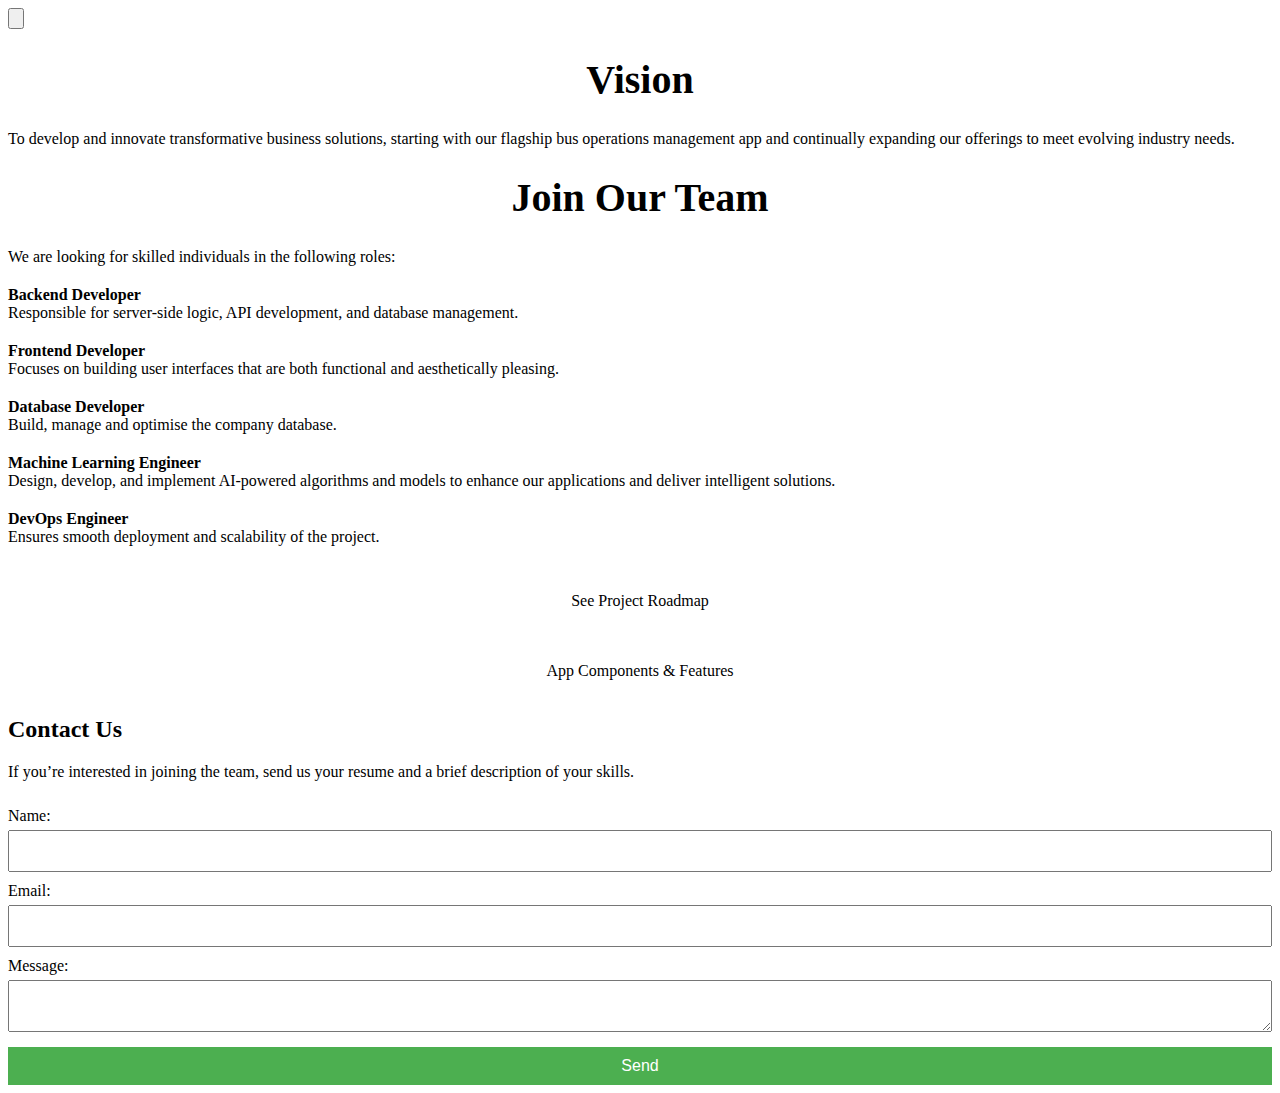
==== commit a8a4f319: "Move or rename files to ensure index.html is used" ====
--- a/index.html
+++ b/index.html
@@ -11,6 +11,26 @@
     <link rel="stylesheet" href="https://assets.dorik.io/shared/aos.css">
 
     <style>
+        @media screen and (max-width: 600px) {
+            .button-container {
+                display: flex;
+                flex-direction: column;
+                align-items: center;
+            }
+            .button-container .dorik-btn {
+                margin-bottom: 20px;
+            }
+        }
+        
+        @media screen and (min-width: 601px) {
+            .button-container {
+                display: flex;
+                flex-direction: row;
+                justify-content: center;
+                gap: 20px;
+            }
+        }
+
         @media screen and (max-width: 750px) and (min-width: 700px) {
             .container {
                 width: 680px;
@@ -74,7 +94,7 @@
         }
 
         #roadmap h2 {
-            margin-bottom: 20px;
+            margin-bottom: 40px;
         }
 
         #roadmap ol {
@@ -108,7 +128,6 @@
         }
     </style>
 </head>
-
 
 <body data-aos-easing="ease" data-aos-duration="400" data-aos-delay="0">
     <section class="dorik-section dorik-section-s2rdbmg1 aos-init aos-animate" data-aos="fade-up" data-aos-delay="100" data-aos-duration="700">
@@ -124,7 +143,7 @@
 
                                     <button aria-label="Navbar Toggle" class="dorik-navbar--toggle" data-target="#dorikNavbarCollapse">
                                         <svg aria-hidden="true" focusable="false" data-prefix="fas" data-icon="bars" class="svg-inline--fa fa-bars fa-fw" role="img" xmlns="http://www.w3.org/2000/svg" viewBox="0 0 448 512">
-                                            <path fill="currentColor" d="M0 96C0 78.3 14.3 64 32 64H416c17.7 0 32 14.3 32 32s-14.3 32-32 32H32C14.3 128 0 113.7 0 96zM0 256c0-17.7 14.3-32 32-32H416c17.7 0 32 14.3 32 32s-14.3 32-32 32H32c-17.7 0-32-14.3-32-32zM448 416c0 17.7-14.3 32-32 32H32c-17.7 0-32-14.3-32-32s14.3-32 32-32H416c17.7 0 32 14.3 32 32z"></path>
+                                            <path fill="currentColor" d="M0 96C0 78.3 14.3 64 32 64H416c17.7 0 32 14.3 32 32s-14.3 32-32 32H32C14.3 128 0 113.7 0 96zM0 256c0-17.7 14.3-32 32-32H416c17.7 0 32 14.3 32 32s-14.3 32-32 32H32c-17.7 0-32-14.3-32-32zM448 416c0 17.7-14.3 32-32 32H32c-17.7 0-32-14.3-32-32s14.3-32 32-32z"></path>
                                         </svg>
                                     </button>
                                     <div class="dorik-navbar--collapse collapse" id="dorikNavbarCollapse">
@@ -168,7 +187,7 @@
                                 </style>
                             </div>
                             <div class="dorik-text dorik-text-xn44adjw">
-                                <p>To develop and innovate transformative business solutions, starting with our flagship bus operations management app and continually expanding our offerings to meet evolving industry needs</p>
+                                <p>To develop and innovate transformative business solutions, starting with our flagship bus operations management app and continually expanding our offerings to meet evolving industry needs.</p>
                             </div>
                         </div>
                     </div>
@@ -227,7 +246,7 @@
                                         <div class="job-role-title">DevOps Engineer</div>
                                         <div class="job-role-description">Ensures smooth deployment and scalability of the project.</div>
                                     </div>
-                                    <div class="dorik-button-n4w0gelw-wrapper el-ib" style="margin-top: 30px;">
+                                    <div class="button-container" style="display: flex; flex-direction: column; align-items: center; margin-top: 30px;">
                                         <p class="dorik-btn dorik-button-n4w0gelw" href="javascript:void(0);" onclick="toggleSection('roadmap');">See Project Roadmap</p>
                                         <p class="dorik-btn dorik-button-n4w0gelw" href="javascript:void(0);" onclick="toggleSection('saas-features-section');">App Components & Features</p>
                                     </div>
@@ -239,60 +258,57 @@
             </div>
         </section>
 
-      
-       <!-- SaaS Features Section -->
-<section id="saas-features-section">
-    <div class="container">
-        <h2>Bus Operations App Components & Features</h2>
-        <ul>
-            <li style="font-size: 1.2em; margin-top: 15px; border-bottom: 2px solid #4CAF50; padding-bottom: 5px;"><strong>User Interface (UI):</strong></li>
-            <ul>
-                <li><strong>Employee Dashboard:</strong> For bus cleaners and refillers to log bus numbers, report incidents, and view their tasks.</li>
-                <li><strong>Admin Dashboard:</strong> For supervisors or admins to view overall statistics, generate reports, and manage operations.</li>
-            </ul>
-            
-            
-            <li style="font-size: 1.2em; margin-top: 15px; border-bottom: 2px solid #4CAF50; padding-bottom: 5px;"><strong>Live Bus Tracking:</strong></li>
-            <ul>
-                <li><strong>Real-Time Bus Tracking API:</strong> Enables workers to track the live location of buses, allowing them to plan their tasks more effectively and reduce downtime by minimizing waiting periods.</li>
-            </ul>
-                
-            </ul>
-            <li style="font-size: 1.2em; margin-top: 15px; border-bottom: 2px solid #4CAF50; padding-bottom: 5px;"><strong>Data Logging and Entry:</strong></li>
-            <ul>
-                <li><strong>Bus Log Form:</strong> Employees enter bus numbers and details of each cleaning or refueling operation.</li>
-                <li><strong>Incident Reporting Form:</strong> To report any issues or incidents encountered during operations.</li>
-            </ul>
-            <li style="font-size: 1.2em; margin-top: 15px; border-bottom: 2px solid #4CAF50; padding-bottom: 5px;"><strong>Database:</strong></li>
-            <ul>
-                <li><strong>Bus Operations Database:</strong> To store records of cleaned/refueled buses, incidents, and other operational data.</li>
-                <li><strong>Employee Management:</strong> To track employee details, wages, and work logs.</li>
-            </ul>
-            <li style="font-size: 1.2em; margin-top: 15px; border-bottom: 2px solid #4CAF50; padding-bottom: 5px;"><strong>Automation and Reporting:</strong></li>
-            <ul>
-                <li><strong>Invoicing Automation:</strong> Calculate amounts to invoice based on the number of buses cleaned/refueled and employee work logs.</li>
-                <li><strong>Operational Reports:</strong> Generate reports on the number of buses cleaned/refueled, incident logs, and other metrics.</li>
-            </ul>
-            <li style="font-size: 1.2em; margin-top: 15px; border-bottom: 2px solid #4CAF50; padding-bottom: 5px;"><strong>Integration:</strong></li>
-            <ul>
-                <li><strong>Finance Department Integration:</strong> To automatically transfer data for invoicing and payroll.</li>
-                <li><strong>Data Export:</strong> Ability to export data for further analysis or integration with other systems.</li>
-            </ul>
-            
-            <li style="font-size: 1.2em; margin-top: 15px; border-bottom: 2px solid #4CAF50; padding-bottom: 5px;"><strong>Technologies and Tools:</strong></li>
-            <ul>
-                <li><strong>Frontend:</strong> Technology: React.js for a dynamic and responsive UI. UI Framework: Tailwind CSS or Bootstrap for modern design.</li>
-                <li><strong>Backend:</strong> Technology: Django (Python) for a robust backend with built-in admin features. API Framework: Django REST Framework for handling API requests. Authentication: JWT for secure user authentication.</li>
-                <li><strong>Database:</strong> Technology: PostgreSQL for reliable data storage. ORM: Django’s built-in ORM for easy database management through Python.</li>
-                <li><strong>Deployment:</strong> Hosting: GitHub Pages for a static frontend, or services like Heroku or AWS for dynamic backend deployment.</li>
-                <li><strong>Automation Tools:</strong> Task Automation: Use cron jobs or scheduled tasks to automate data processing and report generation.</li>
-            </ul>
-        </ul>
-        
-    </div>
-</section>
-
-    
+        <!-- SaaS Features Section -->
+        <section id="saas-features-section">
+            <div class="container">
+                <h2>Bus Operations App Components & Features</h2>
+                <ul>
+                    <li style="font-size: 1.2em; margin-top: 15px; border-bottom: 2px solid #4CAF50; padding-bottom: 5px;"><strong>User Interface (UI):</strong></li>
+                    <ul>
+                        <li><strong>Employee Dashboard:</strong> For bus cleaners and refillers to log bus numbers, report incidents, and view their tasks.</li>
+                        <li><strong>Admin Dashboard:</strong> For supervisors or admins to view overall statistics, generate reports, and manage operations.</li>
+                    </ul>
+                    
+                    <li style="font-size: 1.2em; margin-top: 15px; border-bottom: 2px solid #4CAF50; padding-bottom: 5px;"><strong>Live Bus Tracking:</strong></li>
+                    <ul>
+                        <li><strong>Real-Time Bus Tracking API:</strong> Enables workers to track the live location of buses, allowing them to plan their tasks more effectively and reduce downtime by minimizing waiting periods.</li>
+                    </ul>
+                    
+                    <li style="font-size: 1.2em; margin-top: 15px; border-bottom: 2px solid #4CAF50; padding-bottom: 5px;"><strong>Data Logging and Entry:</strong></li>
+                    <ul>
+                        <li><strong>Bus Log Form:</strong> Employees enter bus numbers and details of each cleaning or refueling operation.</li>
+                        <li><strong>Incident Reporting Form:</strong> To report any issues or incidents encountered during operations.</li>
+                    </ul>
+                    
+                    <li style="font-size: 1.2em; margin-top: 15px; border-bottom: 2px solid #4CAF50; padding-bottom: 5px;"><strong>Database:</strong></li>
+                    <ul>
+                        <li><strong>Bus Operations Database:</strong> To store records of cleaned/refueled buses, incidents, and other operational data.</li>
+                        <li><strong>Employee Management:</strong> To track employee details, wages, and work logs.</li>
+                    </ul>
+                    
+                    <li style="font-size: 1.2em; margin-top: 15px; border-bottom: 2px solid #4CAF50; padding-bottom: 5px;"><strong>Automation and Reporting:</strong></li>
+                    <ul>
+                        <li><strong>Invoicing Automation:</strong> Calculate amounts to invoice based on the number of buses cleaned/refueled and employee work logs.</li>
+                        <li><strong>Operational Reports:</strong> Generate reports on the number of buses cleaned/refueled, incident logs, and other metrics.</li>
+                    </ul>
+                    
+                    <li style="font-size: 1.2em; margin-top: 15px; border-bottom: 2px solid #4CAF50; padding-bottom: 5px;"><strong>Integration:</strong></li>
+                    <ul>
+                        <li><strong>Finance Department Integration:</strong> To automatically transfer data for invoicing and payroll.</li>
+                        <li><strong>Data Export:</strong> Ability to export data for further analysis or integration with other systems.</li>
+                    </ul>
+                    
+                    <li style="font-size: 1.2em; margin-top: 15px; border-bottom: 2px solid #4CAF50; padding-bottom: 5px;"><strong>Technologies and Tools:</strong></li>
+                    <ul>
+                        <li><strong>Frontend:</strong> Technology: React.js for a dynamic and responsive UI. UI Framework: Tailwind CSS or Bootstrap for modern design.</li>
+                        <li><strong>Backend:</strong> Technology: Django (Python) for a robust backend with built-in admin features. API Framework: Django REST Framework for handling API requests. Authentication: JWT for secure user authentication.</li>
+                        <li><strong>Database:</strong> Technology: PostgreSQL for reliable data storage. ORM: Django’s built-in ORM for easy database management through Python.</li>
+                        <li><strong>Deployment:</strong> Hosting: GitHub Pages for a static frontend, or services like Heroku or AWS for dynamic backend deployment.</li>
+                        <li><strong>Automation Tools:</strong> Task Automation: Use cron jobs or scheduled tasks to automate data processing and report generation.</li>
+                    </ul>
+                </ul>
+            </div>
+        </section>
 
         <!-- Roadmap Section -->
         <section id="roadmap">
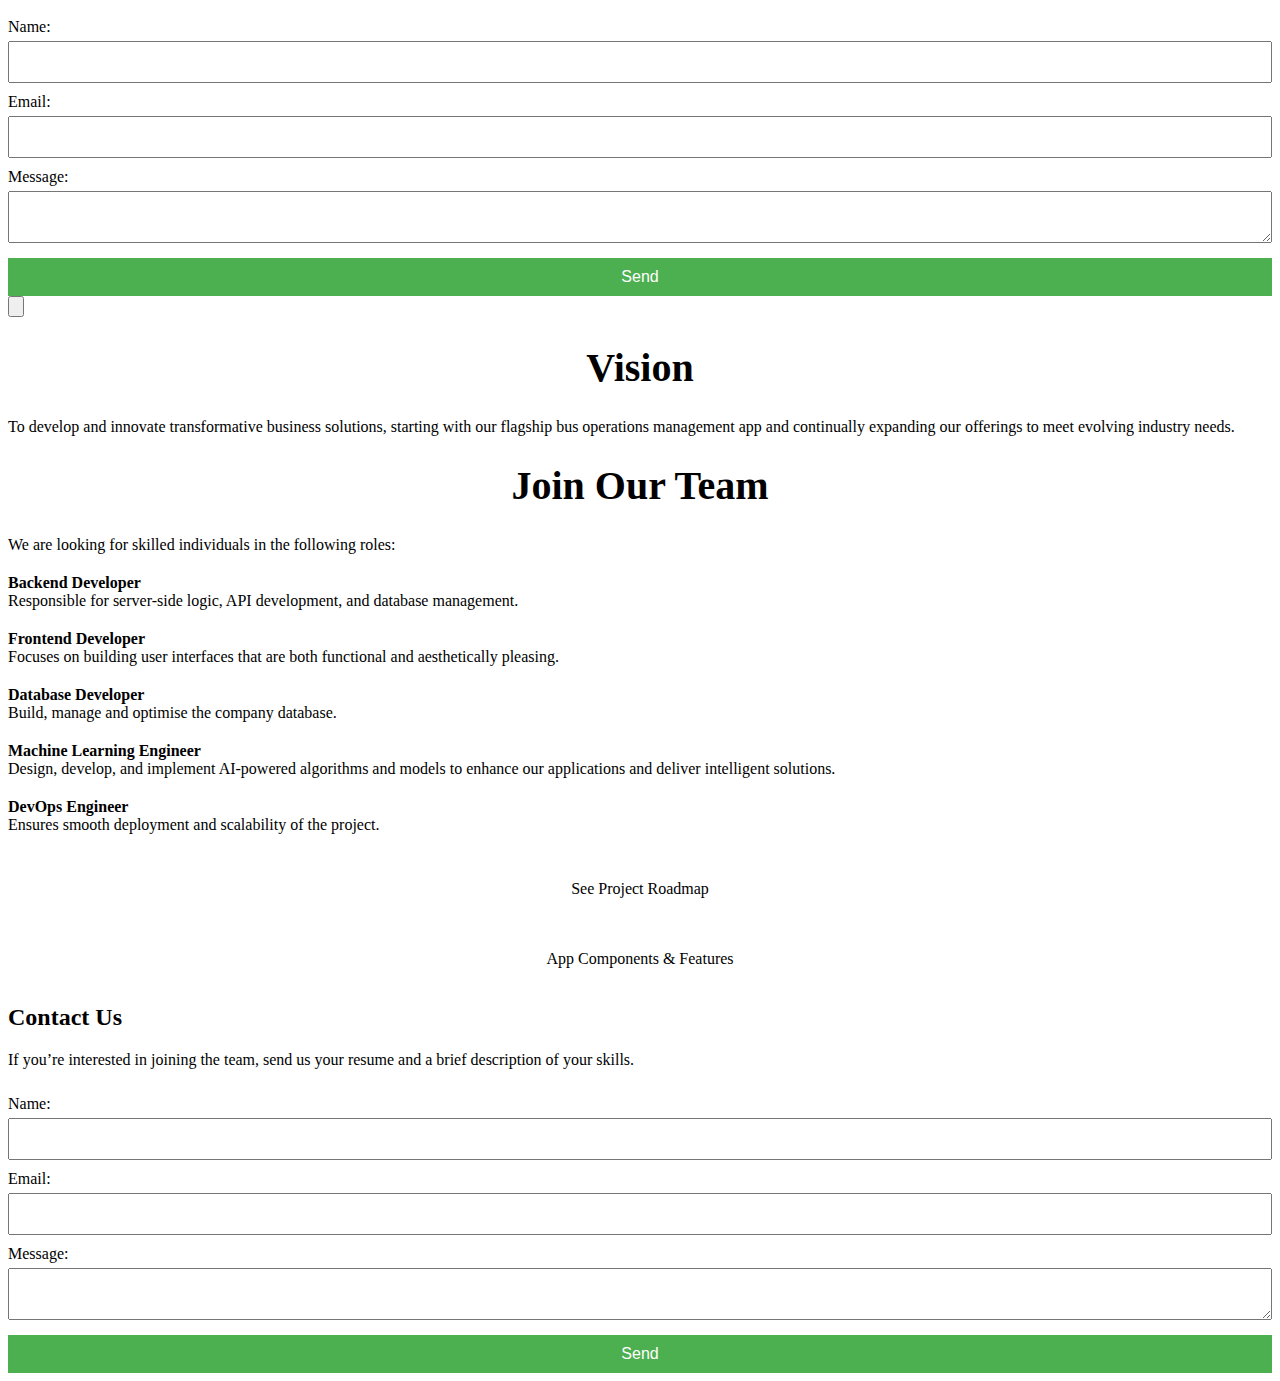
==== commit 8bd9abb7: "Added contact form with PHP email functionality" ====
--- a/index.html
+++ b/index.html
@@ -128,6 +128,16 @@
         }
     </style>
 </head>
+
+<form action="contact.php" method="POST">
+    <label for="name">Name:</label>
+    <input type="text" id="name" name="name" required>
+    <label for="email">Email:</label>
+    <input type="email" id="email" name="email" required>
+    <label for="message">Message:</label>
+    <textarea id="message" name="message" required></textarea>
+    <button type="submit">Send</button>
+</form>
 
 <body data-aos-easing="ease" data-aos-duration="400" data-aos-delay="0">
     <section class="dorik-section dorik-section-s2rdbmg1 aos-init aos-animate" data-aos="fade-up" data-aos-delay="100" data-aos-duration="700">
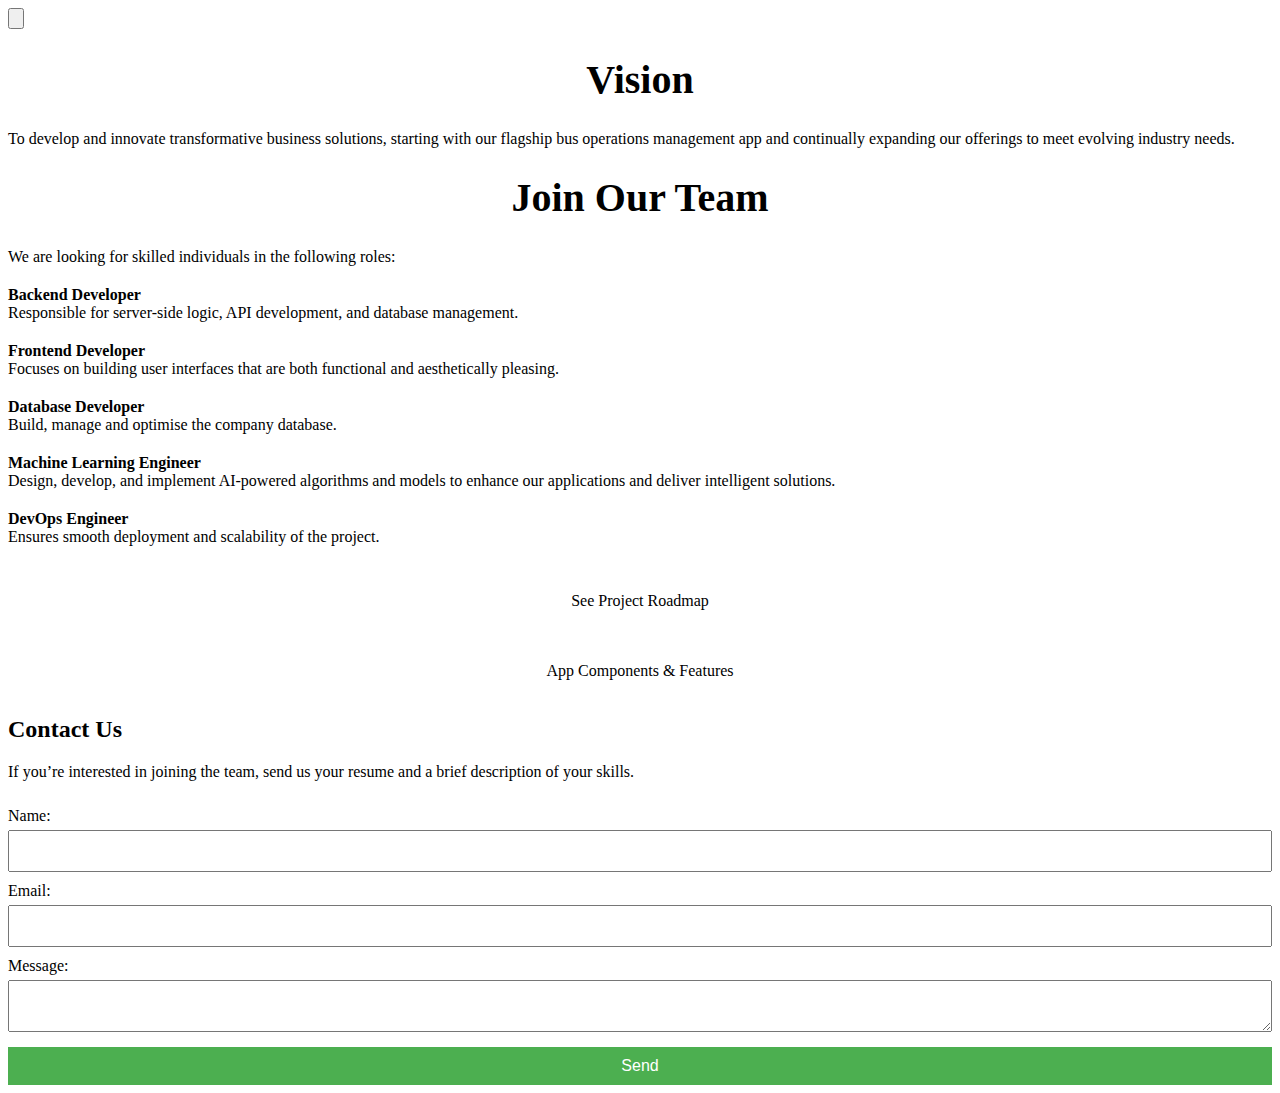
==== commit ed0871e1: "Move or rename files to ensure index.html is used" ====
--- a/index.html
+++ b/index.html
@@ -128,16 +128,6 @@
         }
     </style>
 </head>
-
-<form action="contact.php" method="POST">
-    <label for="name">Name:</label>
-    <input type="text" id="name" name="name" required>
-    <label for="email">Email:</label>
-    <input type="email" id="email" name="email" required>
-    <label for="message">Message:</label>
-    <textarea id="message" name="message" required></textarea>
-    <button type="submit">Send</button>
-</form>
 
 <body data-aos-easing="ease" data-aos-duration="400" data-aos-delay="0">
     <section class="dorik-section dorik-section-s2rdbmg1 aos-init aos-animate" data-aos="fade-up" data-aos-delay="100" data-aos-duration="700">
